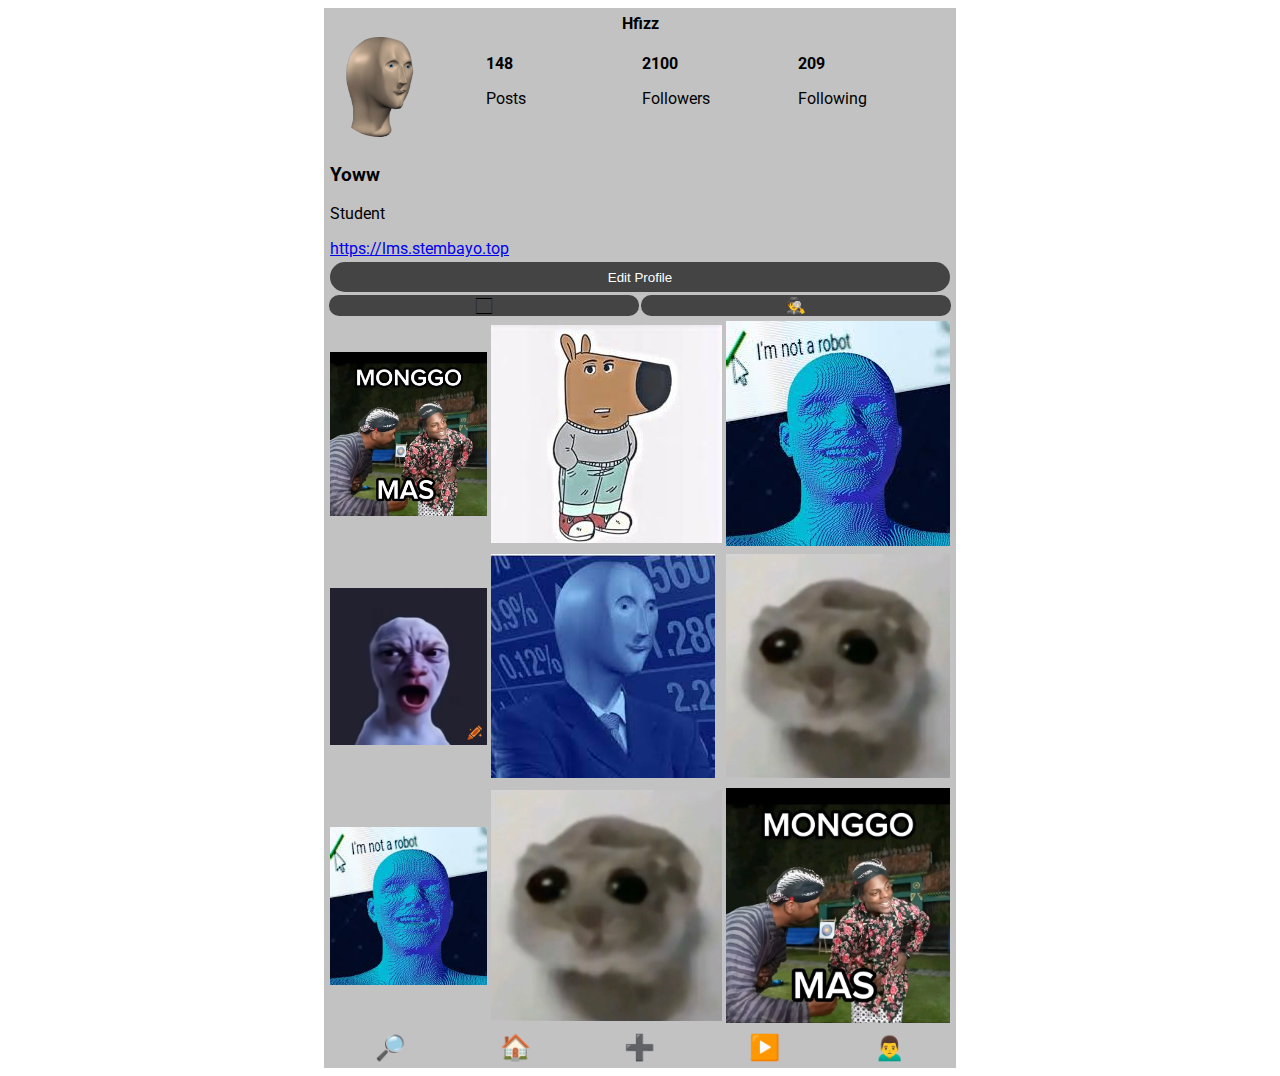
==== index.html @ e77d007b "Forst Commit" ====
<!DOCTYPE html>
<html lang="en">
  <head>
    <meta charset="UTF-8" />
    <meta name="viewport" content="width=device-width, initial-scale=1.0" />
    <title>Instagram</title>
    <link rel="preconnect" href="https://fonts.googleapis.com">
<link rel="preconnect" href="https://fonts.gstatic.com" crossorigin>
<link href="https://fonts.googleapis.com/css2?family=Roboto:ital,wght@0,100..900;1,100..900&display=swap" rel="stylesheet">
  </head>
  <style>
    html{
        font-family: "Roboto", serif;
    }

    a.navigasi{
        text-decoration: none;
        font-size: 25px;
        border: none;
        color: #999;
        border-radius: 19px;
        transition: 1s;
    }

    a.navigasi:hover {
        background-color: #333;
    }

    button {
        background-color: #444; 
        border: none; 
        width: 100%; 
        height: 30px; 
        color: white;
        transition: 1s;
        border-radius: 25px;
        }

    button:hover {
        background-color: #777;
    }

    td.EP {
        background-color: #444;
        transition: 1s;
        border-radius: 10px;
    }

    td.EP:hover {
        background-color: #777;
    }

    .container {
        background-color: #9999;
    }

    .transisi {
        transition: all 2s;
    }

    .transisi:hover {
        
    }
  </style>
  <body>
    <table border="0" width="50%" align="center" class="container">
      <tr>
        <td>
          <table border="0" align="center" width="100%">
            <tr>
              <td colspan="4" align="center">
                <b>Hfizz</b>
              </td>
            </tr>
            <tr>
              <td width="20%">
                <img
                  src="images/PP.png"
                  width="100px"
                  alt=""
                  srcset=""
                  style="border-radius: 50%"
                />
              </td>
              <td width="20%">
                <b>148</b><br />
                <p>Posts</p>
              </td>
              <td width="20%">
                <b>2100</b><br />
                <p>Followers</p>
              </td>
              <td width="20%">
                <b>209</b><br />
                <p>Following</p>
              </td>
            </tr>
            <tr>
              <td colspan="4">
                <h3>Yoww</h3>
                <p>Student</p>
                <a href="https://lms.stembayo.top">https://lms.stembayo.top</a>
              </td>
            </tr>
            <tr>
              <td border="0" align="center" colspan="4">
                <button>Edit Profile</button>
              </td>

            </tr>
            <tr>
                <td colspan="2" align="center" class="EP">&#127995;</td>
                <td colspan="2" align="center" class="EP">&#128373;</td>
            </tr>

          </table>

          <table border="0" width="100%" align="center">
            <tr>
                <td width="100%">
                  <img src="images/java.png" alt="" width="100%" class="transisi">                   
                </td>
                <td width="100%">
                    <img src="images/chill.png" alt="" class="transisi">
                </td>
                <td width="100%">
                    <img src="images/not.png" alt="" class="transisi">
                </td>
            </tr>

            <tr>
                <td width="100%">
                  <img src="images/yoww.png" alt="" width="100%">                   
                </td>
                <td width="100%">
                    <img src="images/stonss.png" alt="">
                </td>
                <td width="100%">
                    <img src="images/hhhh.png" alt="" width="100%">
                </td>
            </tr>

            <tr></tr>
                <td width="100%">
                  <img src="images/not.png" alt="" width="100%" >                   
                </td>
                <td width="100%">
                    <img src="images/hhhh.png" alt="" width="100%">
                </td>
                <td width="100%">
                    <img src="images/java.png" alt="" width="100%">
                </td>
            </tr>

          </table>

          <table border="0" width="100%">
            <tr>
                <td width="20%" align="center">
                    <a href="" class="navigasi">&#128270;</a>
                </td>
                <td widt="20%" align="center">
                    <a href="" class="navigasi">&#127968;</a>
                </td>
                <td width="20%" align="center">
                    <a href="" class="navigasi">➕</a>
                </td>
                <td widt="20%" align="center">
                    <a href="" class="navigasi">▶️</a>
                </td>
                <td widt="20%" align="center">
                    <a href="" class="navigasi">🙍‍♂️</a>
                </td>   
            </tr>
          </table>
        </td>
      </tr>
    </table>
  </body>
</html>
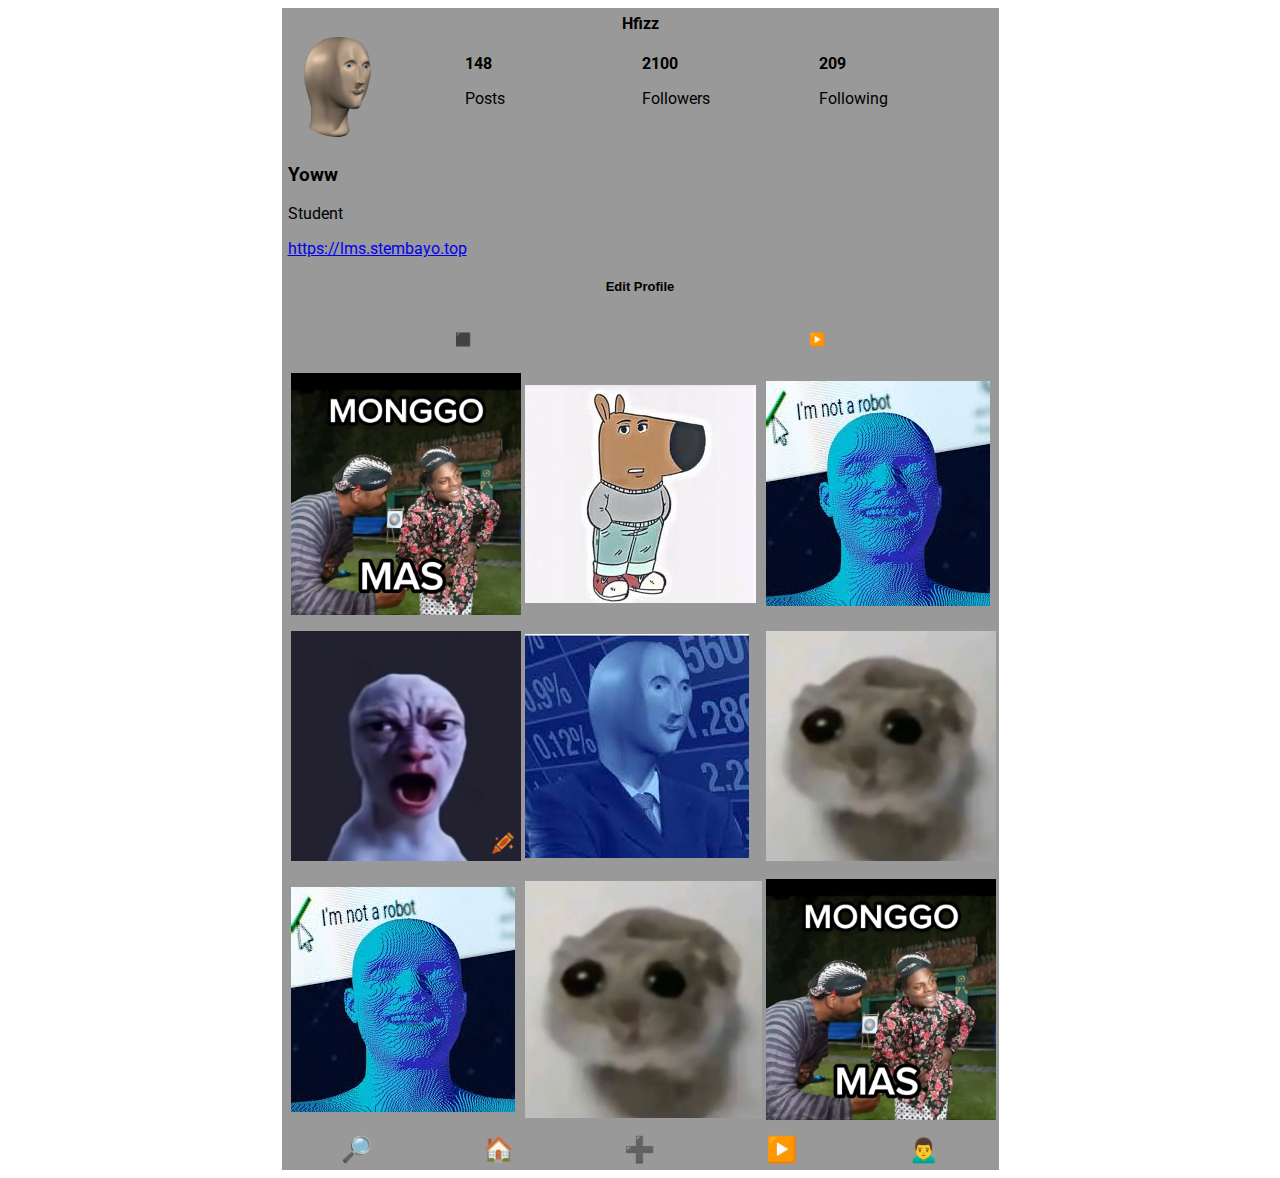
==== commit 8add4e52: "tambahan sedikit" ====
--- a/index.html
+++ b/index.html
@@ -27,17 +27,21 @@
     }
 
     button {
-        background-color: #444; 
+      background-color: #999;
         border: none; 
-        width: 100%; 
-        height: 30px; 
-        color: white;
-        transition: 1s;
+        width: 80%; 
+        height: 35px; 
+        color: black;
+        transition: 0.8s ;
         border-radius: 25px;
+        cursor: pointer;
+        font-size: small;
+        font-weight: bold;
+        margin: 7px;
         }
 
     button:hover {
-        background-color: #777;
+        background-color: #444;
     }
 
     td.EP {
@@ -51,15 +55,26 @@
     }
 
     .container {
-        background-color: #9999;
-    }
-
-    .transisi {
-        transition: all 2s;
-    }
-
-    .transisi:hover {
-        
+        background-color: #999;
+    }
+
+    .try {
+        transition: all 0.2s ease-in-out;
+        margin: 3px;
+        margin-bottom: 5px;
+    }
+
+    .try:hover {
+        background-color: #333;
+        transform: scale(1.1);
+    }
+
+    .PP {
+      transition: all 0.2s ease-in-out;
+    }
+
+    .PP:hover {
+      transform: scale(1.1);
     }
   </style>
   <body>
@@ -80,6 +95,7 @@
                   alt=""
                   srcset=""
                   style="border-radius: 50%"
+                  class="PP"
                 />
               </td>
               <td width="20%">
@@ -109,8 +125,14 @@
 
             </tr>
             <tr>
-                <td colspan="2" align="center" class="EP">&#127995;</td>
-                <td colspan="2" align="center" class="EP">&#128373;</td>
+                <td colspan="2" align="center" >
+                  <button class="EP">⬛</button>
+                </td>
+                <td colspan="2" align="center" >
+                  <button class="EP">▶️</button>
+                </td>
+                
+                
             </tr>
 
           </table>
@@ -118,37 +140,37 @@
           <table border="0" width="100%" align="center">
             <tr>
                 <td width="100%">
-                  <img src="images/java.png" alt="" width="100%" class="transisi">                   
-                </td>
-                <td width="100%">
-                    <img src="images/chill.png" alt="" class="transisi">
-                </td>
-                <td width="100%">
-                    <img src="images/not.png" alt="" class="transisi">
-                </td>
-            </tr>
-
-            <tr>
-                <td width="100%">
-                  <img src="images/yoww.png" alt="" width="100%">                   
-                </td>
-                <td width="100%">
-                    <img src="images/stonss.png" alt="">
-                </td>
-                <td width="100%">
-                    <img src="images/hhhh.png" alt="" width="100%">
+                  <img src="images/java.png" alt="" width="100%" class="try">                   
+                </td>
+                <td width="100%">
+                    <img src="images/chill.png" alt="" class="try">
+                </td>
+                <td width="100%">
+                    <img src="images/not.png" alt="" class="try">
+                </td>
+            </tr>
+
+            <tr>
+                <td width="100%">
+                  <img src="images/yoww.png" alt="" width="100%" class="try">                   
+                </td>
+                <td width="100%">
+                    <img src="images/stonss.png" alt="" class="try">
+                </td>
+                <td width="100%">
+                    <img src="images/hhhh.png" alt="" width="100%" class="try">
                 </td>
             </tr>
 
             <tr></tr>
                 <td width="100%">
-                  <img src="images/not.png" alt="" width="100%" >                   
-                </td>
-                <td width="100%">
-                    <img src="images/hhhh.png" alt="" width="100%">
-                </td>
-                <td width="100%">
-                    <img src="images/java.png" alt="" width="100%">
+                  <img src="images/not.png" alt="" class="try">                   
+                </td>
+                <td width="100%">
+                    <img src="images/hhhh.png" alt="" width="100%" class="try">
+                </td>
+                <td width="100%">
+                    <img src="images/java.png" alt="" width="100%" class="try">
                 </td>
             </tr>
 
